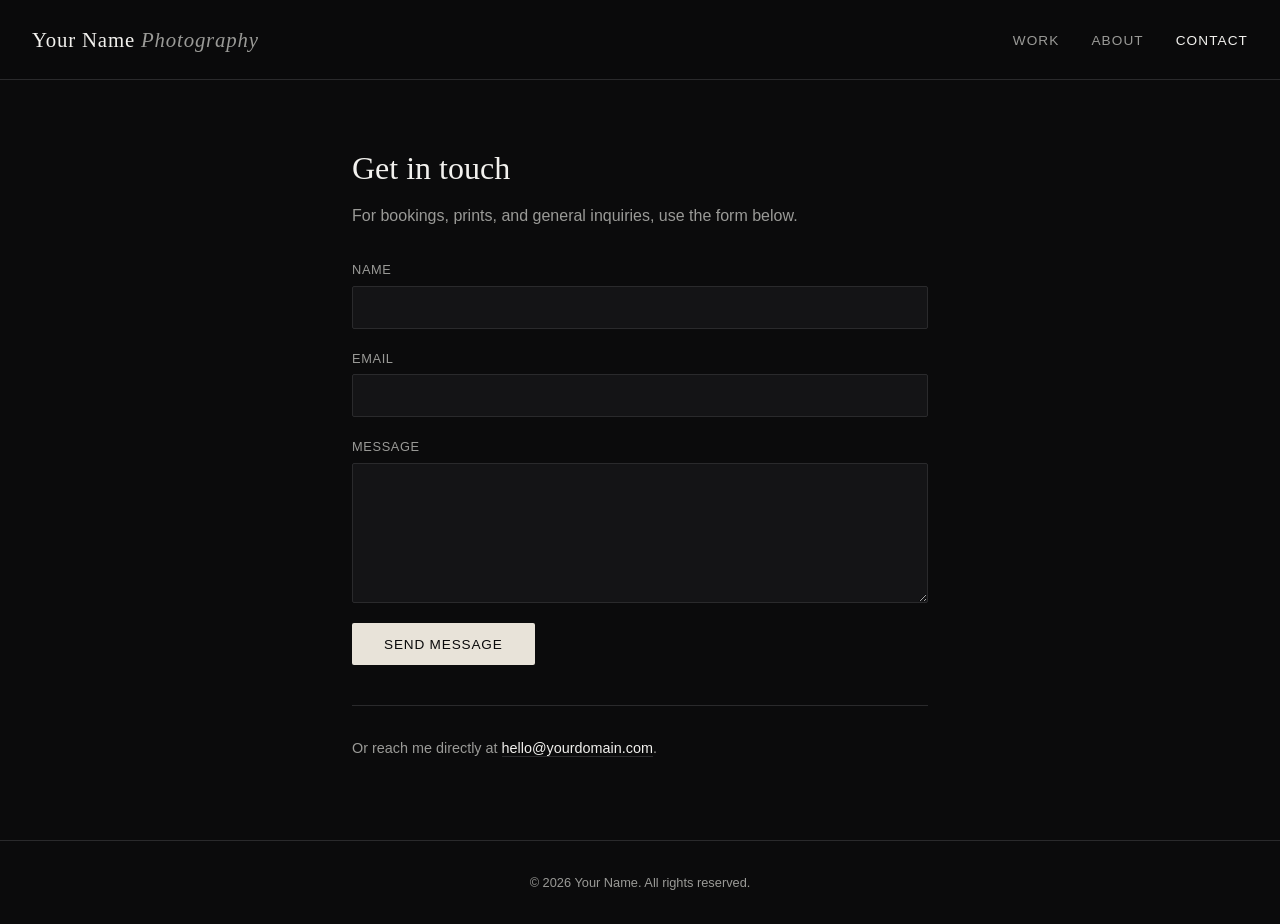
==== contact.html @ 4d95531a "Initial photography portfolio site Static HTML/CSS/JS site with home gallery + lightbox, about, and " ====
<!DOCTYPE html>
<html lang="en">
<head>
  <meta charset="UTF-8" />
  <meta name="viewport" content="width=device-width, initial-scale=1.0" />
  <title>Contact — Your Name Photography</title>
  <meta name="description" content="Get in touch with Your Name for bookings and inquiries." />
  <link rel="stylesheet" href="css/style.css" />
</head>
<body>
  <header class="site-header">
    <a href="index.html" class="brand">Your Name <span>Photography</span></a>
    <button class="nav-toggle" aria-label="Toggle menu">&#9776;</button>
    <nav>
      <ul>
        <li><a href="index.html">Work</a></li>
        <li><a href="about.html">About</a></li>
        <li><a href="contact.html" class="active">Contact</a></li>
      </ul>
    </nav>
  </header>

  <main class="contact-section">
    <h2>Get in touch</h2>
    <p>For bookings, prints, and general inquiries, use the form below.</p>

    <form id="contact-form">
      <div class="form-row">
        <label for="name">Name</label>
        <input type="text" id="name" name="name" required />
      </div>
      <div class="form-row">
        <label for="email">Email</label>
        <input type="email" id="email" name="email" required />
      </div>
      <div class="form-row">
        <label for="message">Message</label>
        <textarea id="message" name="message" required></textarea>
      </div>
      <button type="submit" class="submit-btn">Send message</button>
      <p class="form-note"></p>
    </form>

    <div class="direct-contact">
      <p>Or reach me directly at <a href="mailto:hello@yourdomain.com">hello@yourdomain.com</a>.</p>
    </div>
  </main>

  <footer class="site-footer">
    &copy; 2026 Your Name. All rights reserved.
  </footer>

  <script src="js/main.js"></script>
</body>
</html>
---- css/style.css ----
:root {
  --bg: #0b0b0c;
  --bg-alt: #141416;
  --text: #f2f1ee;
  --text-dim: #9a9a97;
  --accent: #e8e3d9;
  --border: #2a2a2c;
  --max-width: 1400px;
}

* {
  margin: 0;
  padding: 0;
  box-sizing: border-box;
}

html {
  scroll-behavior: smooth;
}

body {
  background: var(--bg);
  color: var(--text);
  font-family: -apple-system, BlinkMacSystemFont, "Helvetica Neue", Arial, sans-serif;
  line-height: 1.5;
  -webkit-font-smoothing: antialiased;
}

a {
  color: inherit;
  text-decoration: none;
}

img {
  display: block;
  max-width: 100%;
}

/* Header */

.site-header {
  position: sticky;
  top: 0;
  z-index: 100;
  display: flex;
  align-items: center;
  justify-content: space-between;
  padding: 1.5rem 2rem;
  background: rgba(11, 11, 12, 0.85);
  backdrop-filter: blur(8px);
  border-bottom: 1px solid var(--border);
}

.brand {
  font-family: Georgia, "Times New Roman", serif;
  font-size: 1.3rem;
  letter-spacing: 0.04em;
}

.brand span {
  color: var(--text-dim);
  font-style: italic;
}

nav ul {
  display: flex;
  gap: 2rem;
  list-style: none;
}

nav a {
  font-size: 0.85rem;
  letter-spacing: 0.08em;
  text-transform: uppercase;
  color: var(--text-dim);
  transition: color 0.2s ease;
}

nav a:hover,
nav a.active {
  color: var(--text);
}

.nav-toggle {
  display: none;
  background: none;
  border: none;
  color: var(--text);
  font-size: 1.5rem;
  cursor: pointer;
}

/* Hero */

.hero {
  position: relative;
  height: 70vh;
  min-height: 420px;
  display: flex;
  align-items: flex-end;
  overflow: hidden;
  background: var(--bg-alt);
}

.hero img {
  position: absolute;
  inset: 0;
  width: 100%;
  height: 100%;
  object-fit: cover;
  opacity: 0.85;
}

.hero-content {
  position: relative;
  z-index: 2;
  padding: 3rem 2rem;
  background: linear-gradient(to top, rgba(0, 0, 0, 0.65), transparent);
  width: 100%;
}

.hero h1 {
  font-family: Georgia, "Times New Roman", serif;
  font-size: clamp(2rem, 5vw, 3.5rem);
  font-weight: 400;
  letter-spacing: 0.02em;
}

.hero p {
  margin-top: 0.75rem;
  color: var(--text-dim);
  font-size: 1rem;
  max-width: 40ch;
}

/* Gallery */

.gallery-section {
  max-width: var(--max-width);
  margin: 0 auto;
  padding: 3rem 2rem 5rem;
}

.gallery-grid {
  display: grid;
  grid-template-columns: repeat(auto-fill, minmax(280px, 1fr));
  gap: 1rem;
  grid-auto-flow: dense;
}

.gallery-item {
  position: relative;
  overflow: hidden;
  cursor: pointer;
  background: var(--bg-alt);
  aspect-ratio: 4 / 5;
}

.gallery-item.wide {
  grid-column: span 2;
  aspect-ratio: 16 / 9;
}

.gallery-item img {
  width: 100%;
  height: 100%;
  object-fit: cover;
  transition: transform 0.6s ease, opacity 0.4s ease;
  opacity: 0;
}

.gallery-item img.loaded {
  opacity: 1;
}

.gallery-item:hover img {
  transform: scale(1.05);
}

.gallery-item .caption {
  position: absolute;
  left: 0;
  right: 0;
  bottom: 0;
  padding: 1rem;
  font-size: 0.8rem;
  letter-spacing: 0.03em;
  color: var(--text);
  background: linear-gradient(to top, rgba(0, 0, 0, 0.7), transparent);
  opacity: 0;
  transition: opacity 0.3s ease;
}

.gallery-item:hover .caption {
  opacity: 1;
}

/* Lightbox */

.lightbox {
  position: fixed;
  inset: 0;
  z-index: 200;
  display: none;
  align-items: center;
  justify-content: center;
  background: rgba(0, 0, 0, 0.92);
  padding: 2rem;
}

.lightbox.open {
  display: flex;
}

.lightbox img {
  max-width: 100%;
  max-height: 85vh;
  object-fit: contain;
}

.lightbox .lb-caption {
  position: absolute;
  bottom: 2rem;
  left: 0;
  right: 0;
  text-align: center;
  color: var(--text-dim);
  font-size: 0.85rem;
}

.lb-close,
.lb-prev,
.lb-next {
  position: absolute;
  background: none;
  border: none;
  color: var(--text);
  font-size: 2rem;
  cursor: pointer;
  padding: 0.5rem 1rem;
  opacity: 0.7;
  transition: opacity 0.2s ease;
}

.lb-close:hover,
.lb-prev:hover,
.lb-next:hover {
  opacity: 1;
}

.lb-close {
  top: 1rem;
  right: 1rem;
}

.lb-prev {
  left: 0.5rem;
  top: 50%;
  transform: translateY(-50%);
}

.lb-next {
  right: 0.5rem;
  top: 50%;
  transform: translateY(-50%);
}

/* About page */

.about-section {
  max-width: 900px;
  margin: 0 auto;
  padding: 4rem 2rem 5rem;
  display: grid;
  grid-template-columns: 280px 1fr;
  gap: 3rem;
}

.about-portrait img {
  width: 100%;
  aspect-ratio: 4 / 5;
  object-fit: cover;
  background: var(--bg-alt);
}

.about-text h2 {
  font-family: Georgia, "Times New Roman", serif;
  font-weight: 400;
  font-size: 2rem;
  margin-bottom: 1.25rem;
}

.about-text p {
  color: var(--text-dim);
  margin-bottom: 1rem;
  max-width: 60ch;
}

.about-text ul {
  margin-top: 1.5rem;
  padding-left: 1.1rem;
  color: var(--text-dim);
}

.about-text li {
  margin-bottom: 0.4rem;
}

/* Contact page */

.contact-section {
  max-width: 640px;
  margin: 0 auto;
  padding: 4rem 2rem 5rem;
}

.contact-section h2 {
  font-family: Georgia, "Times New Roman", serif;
  font-weight: 400;
  font-size: 2rem;
  margin-bottom: 0.75rem;
}

.contact-section > p {
  color: var(--text-dim);
  margin-bottom: 2rem;
}

.form-row {
  margin-bottom: 1.25rem;
  display: flex;
  flex-direction: column;
  gap: 0.4rem;
}

.form-row label {
  font-size: 0.8rem;
  letter-spacing: 0.05em;
  text-transform: uppercase;
  color: var(--text-dim);
}

.form-row input,
.form-row textarea {
  background: var(--bg-alt);
  border: 1px solid var(--border);
  color: var(--text);
  padding: 0.75rem 0.9rem;
  font-size: 0.95rem;
  font-family: inherit;
  border-radius: 2px;
}

.form-row input:focus,
.form-row textarea:focus {
  outline: none;
  border-color: var(--accent);
}

.form-row textarea {
  min-height: 140px;
  resize: vertical;
}

.submit-btn {
  background: var(--accent);
  color: var(--bg);
  border: none;
  padding: 0.85rem 2rem;
  font-size: 0.85rem;
  letter-spacing: 0.06em;
  text-transform: uppercase;
  cursor: pointer;
  border-radius: 2px;
  transition: opacity 0.2s ease;
}

.submit-btn:hover {
  opacity: 0.85;
}

.form-note {
  margin-top: 1rem;
  font-size: 0.85rem;
  color: var(--text-dim);
  display: none;
}

.form-note.visible {
  display: block;
}

.direct-contact {
  margin-top: 2.5rem;
  padding-top: 2rem;
  border-top: 1px solid var(--border);
  color: var(--text-dim);
  font-size: 0.9rem;
}

.direct-contact a {
  color: var(--text);
  border-bottom: 1px solid var(--border);
}

/* Footer */

.site-footer {
  border-top: 1px solid var(--border);
  padding: 2rem;
  text-align: center;
  color: var(--text-dim);
  font-size: 0.8rem;
}

/* Responsive */

@media (max-width: 720px) {
  nav {
    position: fixed;
    top: 0;
    right: 0;
    bottom: 0;
    width: 240px;
    background: var(--bg-alt);
    transform: translateX(100%);
    transition: transform 0.3s ease;
    padding: 5rem 2rem;
    border-left: 1px solid var(--border);
  }

  nav.open {
    transform: translateX(0);
  }

  nav ul {
    flex-direction: column;
    gap: 1.5rem;
  }

  .nav-toggle {
    display: block;
  }

  .about-section {
    grid-template-columns: 1fr;
  }

  .about-portrait {
    max-width: 220px;
  }
}
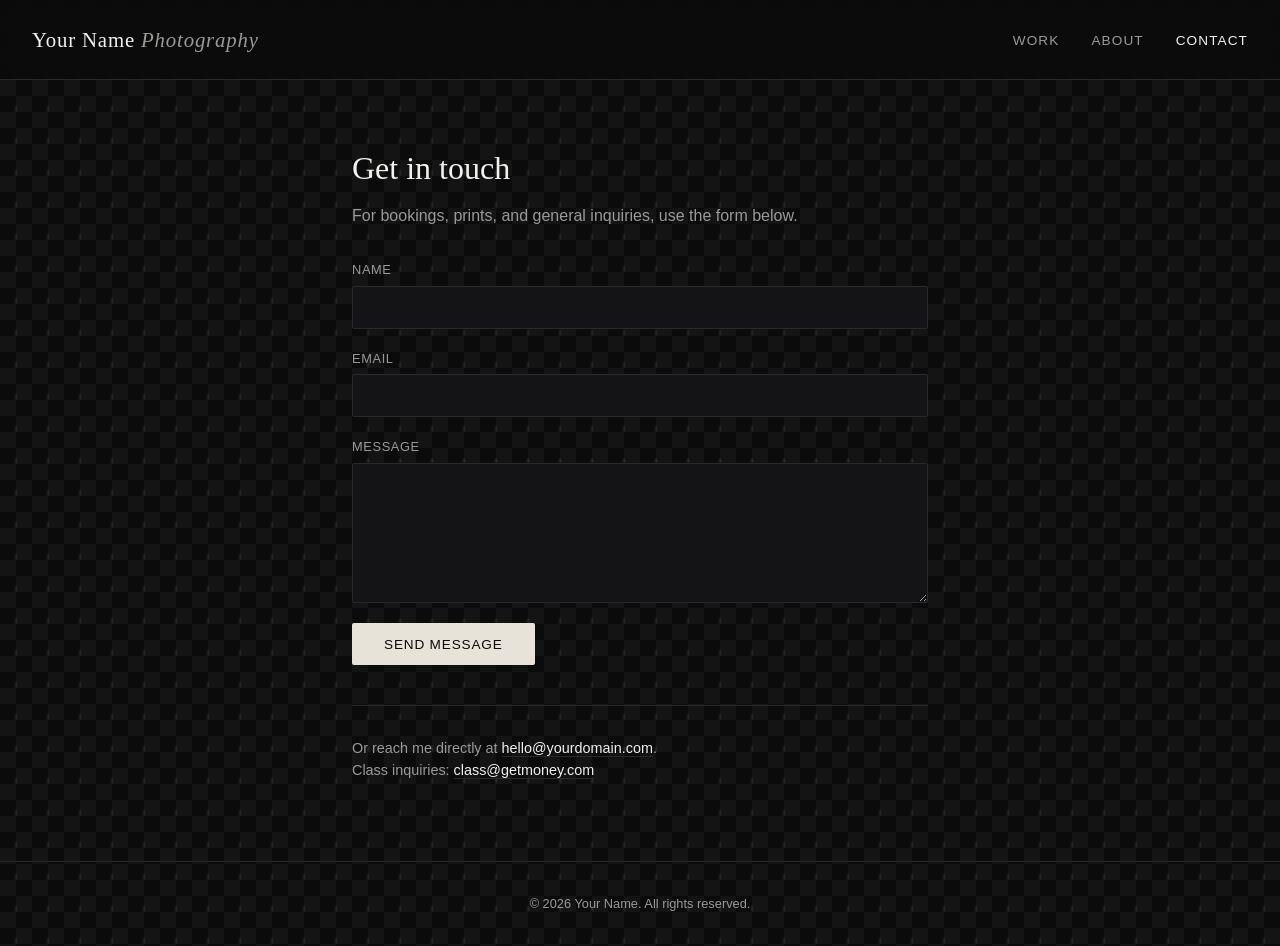
==== commit f34f98d4: "Add class photos, promo popup, and styling changes - Add 5 photos from "aa claude class" folder; IMG" ====
--- a/contact.html
+++ b/contact.html
@@ -43,6 +43,7 @@
 
     <div class="direct-contact">
       <p>Or reach me directly at <a href="mailto:hello@yourdomain.com">hello@yourdomain.com</a>.</p>
+      <p>Class inquiries: <a href="mailto:class@getmoney.com">class@getmoney.com</a></p>
     </div>
   </main>
 
--- a/css/style.css
+++ b/css/style.css
@@ -19,7 +19,13 @@
 }
 
 body {
-  background: var(--bg);
+  background-color: var(--bg);
+  background-image:
+    linear-gradient(45deg, rgba(255, 255, 255, 0.035) 25%, transparent 25%, transparent 75%, rgba(255, 255, 255, 0.035) 75%),
+    linear-gradient(45deg, rgba(255, 255, 255, 0.035) 25%, transparent 25%, transparent 75%, rgba(255, 255, 255, 0.035) 75%),
+    radial-gradient(ellipse 3px 6px at 50% 40%, rgba(255, 255, 255, 0.12), transparent 70%);
+  background-size: 32px 32px, 32px 32px, 32px 32px;
+  background-position: 0 0, 16px 16px, 0 0;
   color: var(--text);
   font-family: -apple-system, BlinkMacSystemFont, "Helvetica Neue", Arial, sans-serif;
   line-height: 1.5;
@@ -34,6 +40,7 @@
 img {
   display: block;
   max-width: 100%;
+  border: 3px solid #ffffff;
 }
 
 /* Header */
@@ -52,7 +59,7 @@
 }
 
 .brand {
-  font-family: Georgia, "Times New Roman", serif;
+  font-family: Papyrus, "Comic Sans MS", Georgia, fantasy;
   font-size: 1.3rem;
   letter-spacing: 0.04em;
 }
@@ -120,7 +127,7 @@
 }
 
 .hero h1 {
-  font-family: Georgia, "Times New Roman", serif;
+  font-family: Papyrus, "Comic Sans MS", Georgia, fantasy;
   font-size: clamp(2rem, 5vw, 3.5rem);
   font-weight: 400;
   letter-spacing: 0.02em;
@@ -284,7 +291,7 @@
 }
 
 .about-text h2 {
-  font-family: Georgia, "Times New Roman", serif;
+  font-family: Papyrus, "Comic Sans MS", Georgia, fantasy;
   font-weight: 400;
   font-size: 2rem;
   margin-bottom: 1.25rem;
@@ -315,7 +322,7 @@
 }
 
 .contact-section h2 {
-  font-family: Georgia, "Times New Roman", serif;
+  font-family: Papyrus, "Comic Sans MS", Georgia, fantasy;
   font-weight: 400;
   font-size: 2rem;
   margin-bottom: 0.75rem;
@@ -450,3 +457,72 @@
     max-width: 220px;
   }
 }
+
+/* Promo popup */
+
+.promo-overlay {
+  position: fixed;
+  inset: 0;
+  z-index: 300;
+  display: none;
+  align-items: center;
+  justify-content: center;
+  background: rgba(0, 0, 0, 0.75);
+  padding: 1.5rem;
+}
+
+.promo-overlay.open {
+  display: flex;
+}
+
+.promo-popup {
+  position: relative;
+  width: 100%;
+  max-width: 380px;
+  background: var(--bg-alt);
+  border: 1px solid var(--border);
+  border-radius: 4px;
+  padding: 2.5rem 2rem 2rem;
+  text-align: center;
+}
+
+.promo-eyebrow {
+  font-size: 0.75rem;
+  letter-spacing: 0.1em;
+  text-transform: uppercase;
+  color: var(--accent);
+  margin-bottom: 0.5rem;
+}
+
+.promo-popup h3 {
+  font-family: Papyrus, "Comic Sans MS", Georgia, fantasy;
+  font-size: 1.6rem;
+  font-weight: 400;
+  margin-bottom: 0.75rem;
+}
+
+.promo-popup p {
+  color: var(--text-dim);
+  font-size: 0.9rem;
+  margin-bottom: 1.5rem;
+}
+
+.promo-popup .submit-btn {
+  display: inline-block;
+}
+
+.promo-close {
+  position: absolute;
+  top: 0.5rem;
+  right: 0.75rem;
+  background: none;
+  border: none;
+  color: var(--text);
+  font-size: 1.75rem;
+  cursor: pointer;
+  opacity: 0.7;
+}
+
+.promo-close:hover {
+  opacity: 1;
+}
